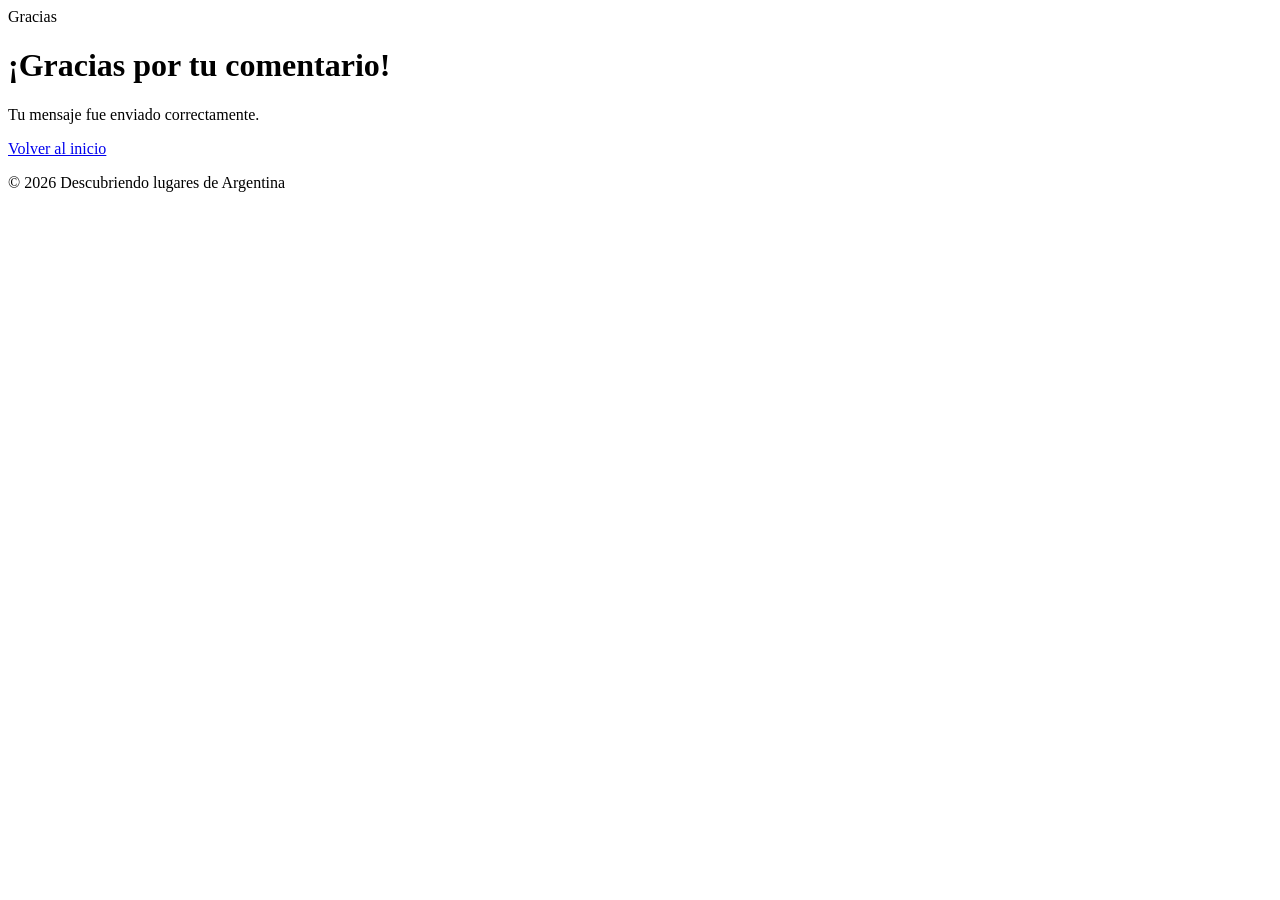
==== gracias.html @ 28084f7f "Primer commit" ====
<!DOCTYPE html>
<html lang="es">
    <head>
        <meta charset="UTF-8">
        <meta name="viewport" content="width=device-width, initial-scale=1.0"
        <title>Gracias</title>
    </head>
    <body>
        <h1>¡Gracias por tu comentario!</h1>
        <p>Tu mensaje fue enviado correctamente.</p>
        <a href="index.html">Volver al inicio</a>
        <footer>
        <p>© 2026 Descubriendo lugares de Argentina</p>
        </footer>
    </body>
    

</html>
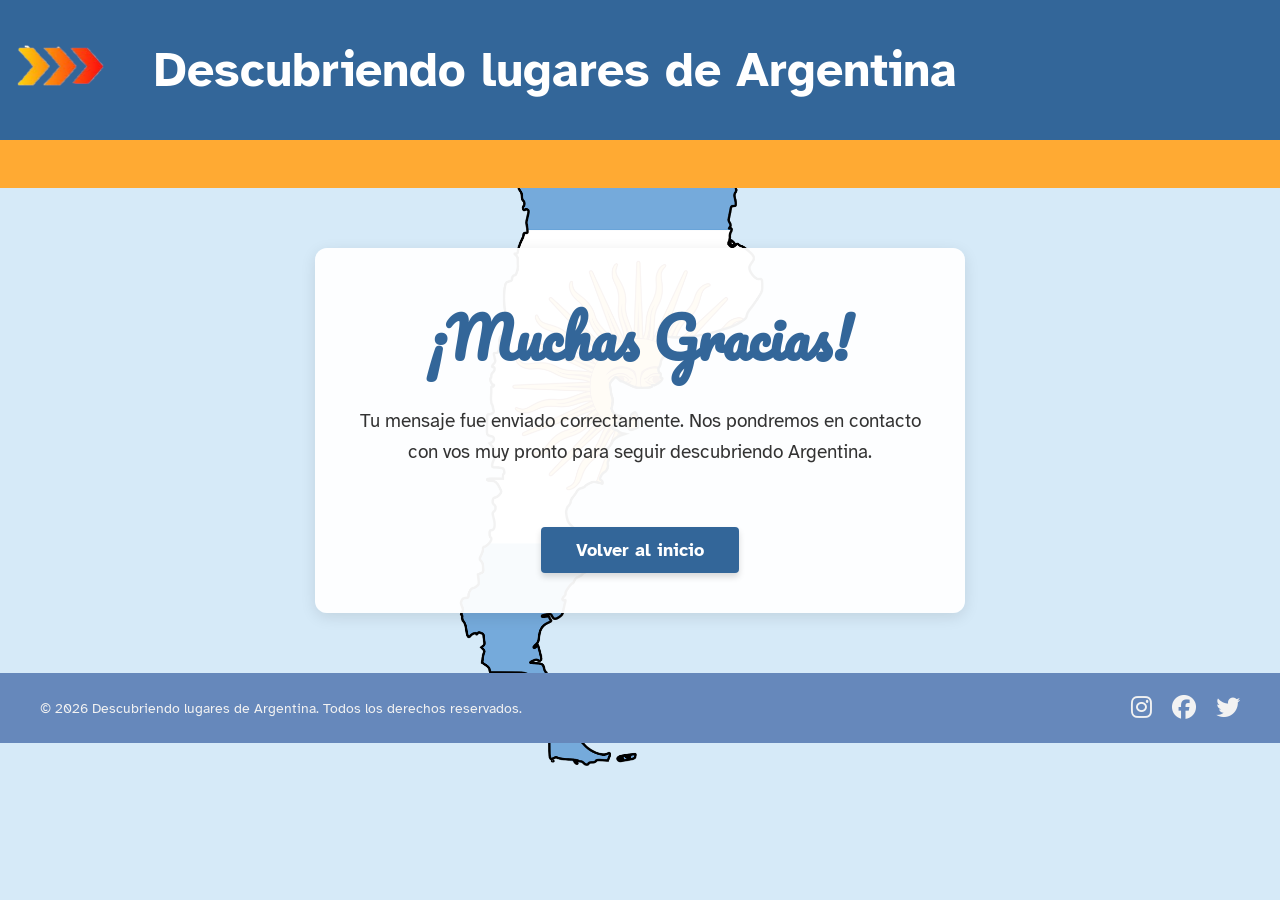
==== commit 888d6694: "prentrega terminada" ====
--- a/gracias.html
+++ b/gracias.html
@@ -2,16 +2,55 @@
 <html lang="es">
     <head>
         <meta charset="UTF-8">
-        <meta name="viewport" content="width=device-width, initial-scale=1.0"
+        <meta name="viewport" content="width=device-width, initial-scale=1.0">
         <title>Gracias</title>
+        <link rel="preconnect" href="https://fonts.googleapis.com">
+        <link rel="preconnect" href="https://fonts.gstatic.com" crossorigin>
+        <link href="https://fonts.googleapis.com/css2?family=Atkinson+Hyperlegible:wght@400;700&family=Open+Sans:wght@400&display=swap" rel="stylesheet">
+        <link href="https://fonts.googleapis.com/css2?family=Pacifico&display=swap" rel="stylesheet">
+        <link rel="stylesheet" href="https://cdnjs.cloudflare.com/ajax/libs/font-awesome/6.5.1/css/all.min.css">
+        <link rel="stylesheet" href="css/styles.css">
     </head>
     <body>
-        <h1>¡Gracias por tu comentario!</h1>
-        <p>Tu mensaje fue enviado correctamente.</p>
-        <a href="index.html">Volver al inicio</a>
-        <footer>
-        <p>© 2026 Descubriendo lugares de Argentina</p>
-        </footer>
+        <header class="header">
+            <div class="header__caja">
+                <img src="imagenes/logo.png"
+                alt="Imagen del logo son tres puntas de fecha posiconadas en forma horizontal de color naranja" 
+                class="header__logo"
+                width="150">
+               <h1 class="header__titulo"> Descubriendo lugares de Argentina</h1>
+            </div>
+        </header>
+        <div class="espaciador-gracias"></div>
+        <main class="main">
+            <div class="gracias__caja">
+                <h1 class="gracias__titulo">¡Muchas Gracias!</h1>
+                <p class="gracias__texto">
+                    Tu mensaje fue enviado correctamente. Nos pondremos en contacto con vos muy pronto para seguir descubriendo Argentina.
+                </p>
+                <a href="index.html" class="gracias__boton">Volver al inicio</a>
+            </div>
+        </main>
+        <footer class="footer">
+            <div class="footer__caja">
+                <div class="footer__texto-bloque">
+                    <p class="footer__texto">
+                        © 2026 Descubriendo lugares de Argentina. Todos los derechos reservados.
+                    </p >
+                </div>
+                <div class="footer__redes">
+                    <a href="#" class="footer__link-red">
+                        <i class="fa-brands fa-instagram"></i>
+                    </a>
+                    <a href="#" class="footer__link-red">
+                        <i class="fa-brands fa-facebook"></i>
+                    </a>
+                    <a href="#" class="footer__link-red">
+                        <i class="fa-brands fa-twitter"></i>
+                    </a>
+                </div>
+            </div>
+        </footer>   
     </body>
     
 
--- a/css/styles.css
+++ b/css/styles.css
@@ -0,0 +1,391 @@
+/*reseteo general*/
+* {
+    margin:0;
+    padding:0;
+    box-sizing: border-box;
+}
+body{
+    font-family:"Atkinson Hyperlegible", sans-serif;
+    background-color: #D6EAF8;
+    background-image: url('../imagenes/mapa.png');
+    background-repeat:no-repeat;
+    background-position: center;
+    background-size: 400px auto;
+    padding:0;
+    
+}
+.header__caja{
+    display:flex;
+    align-items:center;
+    background-color: #336699;
+    width: 100%;
+    margin:0 auto;
+    padding:0 10px;
+    gap:24px;
+}
+.header__titulo{
+    font-weight: 700;
+    font-size:3rem;
+    color:white;
+    margin:0; 
+    padding: 40px 20px;
+}
+.header__logo {
+    height:auto;
+    width:100px;
+}
+.nav{
+    background:#ffaa33;
+    border:6px inset #ff8000;
+    padding:10px;
+}
+.nav__list{
+    display:flex;
+    justify-content: space-between;
+    list-style: none;
+    /*font-family:'Atkinson Hyperlegible';*/
+   /* font-weight:700;*/
+    font-size:20px;
+    color:black;
+}
+.nav__item{
+    font-size:24px;
+    margin:0 15px;
+    vertical-align: middle;
+}
+.nav__link{
+    text-decoration: none;
+    cursor: pointer;
+    color:black;
+}
+    /*Al pasar el mouse*/
+.nav__link:hover {
+    text-decoration: none;
+    color: white;
+}
+
+.main__caja{
+    display:flex;
+    flex-direction: column;
+    align-items: center;
+    max-width: 1200px;
+    margin: 0 auto;
+    gap:30px;
+}
+.main__seccion{
+    display:flex;
+    flex-direction:row;
+    align-items: flex-start;
+    gap:30px;
+    width:100%;
+    max-width:1100px;
+    margin-top: 50px;
+    padding-left: 40px;
+}
+.main__video{
+    width:500px;
+    height:auto;
+    flex-shrink: 0;
+
+}
+.main__video-info{
+    flex:1;
+    margin-left: 35px;
+    /*background-color:rgba(255,255,255,0.5);*/
+    border-radius: 4px;
+}
+.main__video-info *{
+    margin-top:0;
+    margin-bottom: 0;
+    padding: 0;
+}
+.main__video-titulo{
+    margin-top:0;
+    margin-bottom:0px;
+    font-size: 1.6rem;
+    color:#333;
+}
+.main__video-texto{
+    margin-top:25px;
+    font-size:1.15rem;
+    line-height:1.6;
+}
+.main__titulo{
+    /*Le doy transparencia media, asi se ve fondo*/
+    background-color:rgba(255,255,255,0.5);
+    font-size: 2.6rem;
+    padding:8px 20px;
+    border-radius:4px;
+}
+.main__texto{
+    font-size:1.4rem;
+    background-color:rgba(255,255,255,0.5);
+    border-radius:4px;
+}
+.table-seccion{
+    background-color: rgba(255,255,255,0.95);
+    padding:20px;
+    border-radius: 8px;
+    /*sombra suabe para que flote*/
+    box-shadow: 0 4px 6px rgba(0,0,0,0.1);
+    /*Lo separo del video y texto arriba*/
+    margin-top: 40px;
+    width:100%;
+    max-width: 1100px;
+    box-sizing: border-box;
+}
+.table-seccion__caption{
+    font-weight: bold;
+    margin-bottom: 15px;
+    font-size: 1.1rem;
+    color:#333333;
+}
+.table-seccion__tabla{
+    width:100%;
+    border-collapse: collapse;
+    margin:20px;
+    display:none;
+}
+.table-seccion:hover .table-seccion__tabla{
+    display:table;
+}
+.table-seccion__celda{
+    padding: 12px 15px;
+    text-align: left;
+}
+.table-seccion__header{
+    background-color: #f2f2f2;
+    font-weight: bold;
+}
+.table-seccion__fila{
+    border-bottom: 1px solid #dddddd;
+}
+.footer__caja{
+    display:flex;
+    justify-content: space-between;
+    align-items:center;
+    max-width: 1200px;
+    margin: 0 auto;
+    flex-wrap: wrap;
+    gap: 15px;
+}
+.footer__redes{
+    display: flex;
+    gap: 20px;
+}
+.footer__link-red{
+    color: #f2f2f2;
+    font-size: 1.5rem;
+    text-decoration: none;
+    transition: color 0.25s ease;
+}
+.footer__link-red:hover{
+    color:#ffaa33;
+}
+ .footer{
+    background-color: #6688bb;
+    padding:20px;
+    text-align:center;
+}
+.footer__texto{
+    color:#f2f2f2;
+    font-size:14px;
+} 
+.lugares__caja{
+    display:flex;
+    flex-direction: row;
+    justify-content: center;
+    /*align-items: center;*/
+    width:100%;
+    margin-top:40px;
+    flex-wrap: wrap;
+   gap: 30px;
+   
+} 
+.tarjeta *{
+    margin-top: 4px;
+    margin-bottom:4px;
+}
+.tarjeta{
+    background-color:rgba(214,234,248,0.75);
+    width: 300px;
+    padding:20px;
+} 
+.tarjeta-destacada .tarjeta__dato{
+    display:inline-block;
+    background-color:#ffaa33;
+    color:black;
+    padding:6px 14px;
+    border-radius:20px;
+    font-size:0.9rem;
+    box-shadow: 0 2px 4px rgba(0,0,0,0.15);
+    margin-bottom: 20px;
+    
+}
+.tarjeta-destacada .tarjeta__boton{
+    display:block;
+    width:100%;
+    margin-top: 10px;
+}
+.tarjeta p{
+    text-align: justify;
+    color:black;
+}
+.tarjeta__imagen{
+   width:100%;
+   height:200px;
+   object-fit: cover; 
+}
+.tarjeta__dato{
+    display:block;
+    font-weight: bold;
+    
+}
+.tarjeta__boton{
+    margin-top:20px;
+    color:#336699;
+    font-size: 1rem;
+}
+.resenias__caja{
+    max-width: 1200px;
+    margin:40px auto;
+    background-color: rgba(255,255,258,0.4);
+    border-radius: 12px;
+    padding:20px;
+    margin-top: 40px;
+}
+.comentarios{
+    display: grid;
+    grid-template-columns: repeat(auto-fit, minmax(280px, 1fr));
+    gap:25px;
+    min-height: 55vh;
+}
+.tarjetaComentarios{
+    background-color: rgba(255,255,255,0.9);
+    padding:20px;
+    border-radius: 8px;
+    /*borde suave*/
+    border:1px solid #dddddd;
+    /*sombra*/
+    box-shadow: 0 4px 6px  rgba(0,0,0,0.5);
+    transition: transform 0.35s ease, box-shadow 0.35s ease, border-color 0.35 ease;
+} 
+.tarjetaComentarios:hover{
+    transform: translateY(-8px);
+    box-shadow: 0 12px 20px rgba(0,0,0,0.15);
+    border-color: #ffaa33;
+}
+.estrellas{
+    color:#ffaa33;
+    margin-top: 10px;
+}
+ /*Interruptor de emergencia: solo se activa en pantallas menores a 768 pixeles(celu)*/
+ @media(max-width:768px){
+    .comentarios{
+        /*que grid se pongan en un única columna*/
+        grid-template-columns: 1fr;
+        /*Achicamos espacios entre estructuras*/
+        gap:20px;
+    }
+ }
+ .contacto__caja{
+    max-width: 600px;
+    margin: 40px auto;
+    background-color: rgba(255,255,255,0.45);
+    border-radius:12px;
+    padding: 30px;
+ }
+ .contacto__label{
+    display: block;
+    margin-top: 15px;
+    font-weight: bold;
+    color: #111111;
+
+ }
+ .contacto__input,
+ .contacto__textarea {
+    display: block;
+    width: 100%;
+    padding: 12px;
+    margin-top: 5px;
+    border: 2px solid #222222;
+    border-radius: 4px;
+    font-family: inherit;
+    /* Evita que los casilleros se salgan de la caja*/
+    box-sizing: border-box;
+    transition: border-color 0.35s ease, box-shadow .035s ease;
+    font-size: 1.1rem;
+    color:#333333;
+
+ }
+ /*efecto visual de resplandor al pasar el mouse*/
+ .contacto__input:focus,
+ .contacto__textarea:focus {
+    outline:none;
+    border-color: #ffaa33;
+    box-shadow: 0 0 8px rgba(255,170,51,0.4);
+ }
+ .contacto__boton {
+    display: block;
+    width:100%;
+    background-color: #336699;
+    color: white;
+    border: none;
+    padding: 12px;
+    font-size: 1.1rem;
+    font-weight: bold;
+    border-radius: 4px;
+    margin-top: 25px;
+    cursor: pointer;
+}
+@media(max-width: 768px) {
+    .contacto__input,
+    .contacto__textarea {
+        margin-bottom: 15px;
+    }
+}
+.espaciador-gracias {
+    width: 100%;
+    height: 48px;
+    background-color: #ffaa33;
+    display: block;
+}
+.gracias__caja{
+    max-width: 650px;
+    margin: 60px auto;
+    background-color: rgba(255,255,255,0.95);
+    border-radius: 12px;
+    padding: 40px 30pX;
+    text-align: center;
+    box-shadow: 0 4px 15px rgba(0,0,0,0.1);
+}
+.gracias__titulo {
+    font-family: 'Pacifico', cursive;
+    font-size: 3.5rem;
+    color:#336699;
+    margin-top: 0;
+    margin-bottom: 20px;
+}
+.gracias__texto {
+    font-size: 1.2rem;
+    color: #333333;
+    line-height: 1.6;
+    margin-bottom: 35px;
+}
+.gracias__boton {
+    display:inline-block;
+    background-color: #336699;
+    color: white;
+    padding: 12px 35px;
+    font-weight: bold;
+    text-decoration: none;
+    border-radius: 4px;
+    box-shadow: 0 4px 6px rgba(0,0,0,0.15);
+    font-size: 1.1rem;
+    margin-top: 25px;
+    transition: blackground-color 0.2s ease;
+}
+.gracias__boton:hover {
+    background-color: #20446a;
+    
+}
